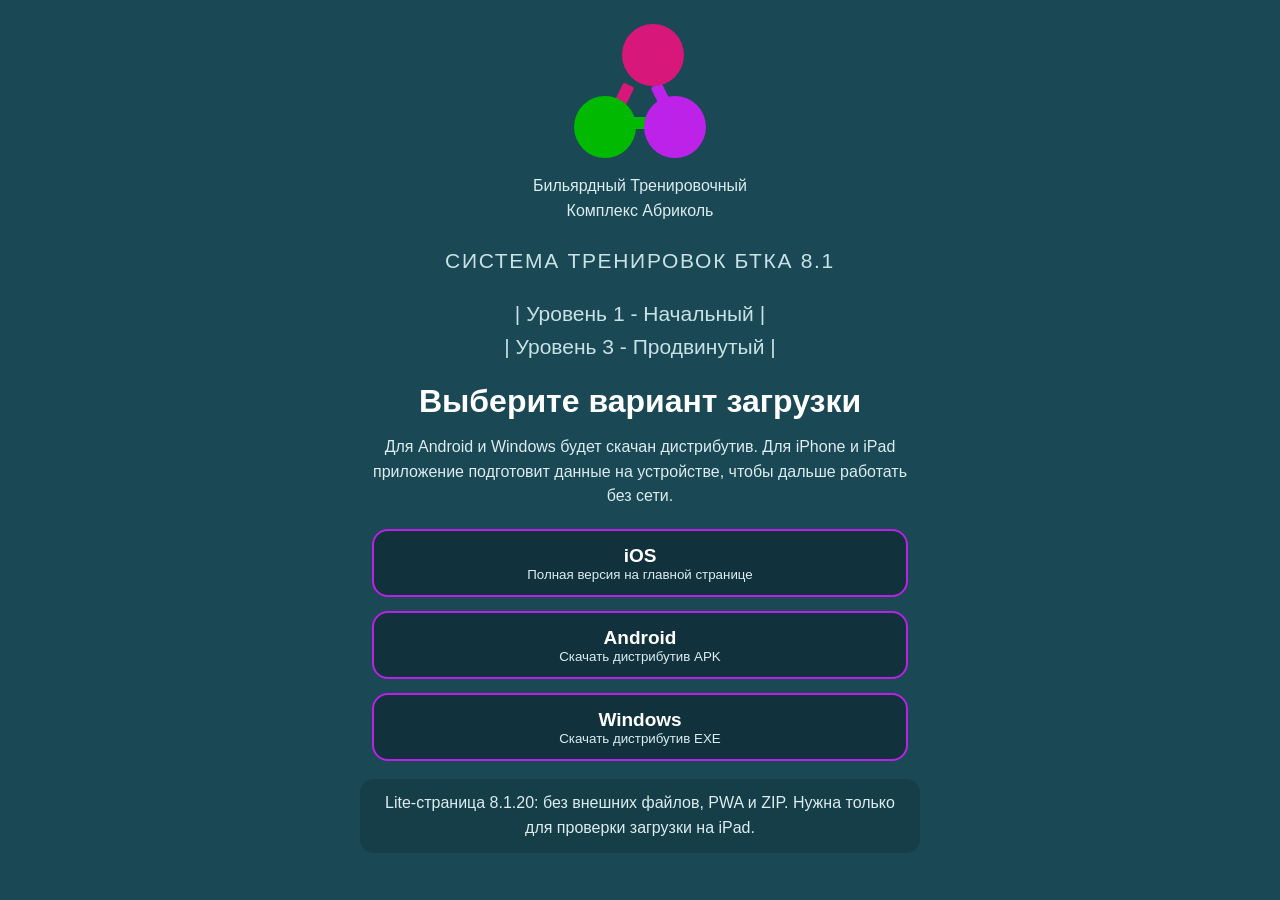
==== lite.html @ d1ba109b "Initial BTCA 10.1 PWA publish (Level 3) Co-authored-by: Cursor <cursoragent@cursor.com>" ====
<!doctype html>
<html lang="ru">
  <head>
    <meta charset="UTF-8" />
    <meta name="viewport" content="width=device-width, initial-scale=1.0, viewport-fit=cover" />
    <meta name="theme-color" content="#1a4854" />
    <title>БТКА 8.1 Lite</title>
    <style>
      body {
        margin: 0;
        background: #1a4854;
        color: #fff;
        font-family: Arial, sans-serif;
        -webkit-user-select: none;
        user-select: none;
      }
      .app {
        width: min(560px, 100%);
        margin: 0 auto;
        padding: 24px 12px;
        text-align: center;
      }
      .logo-mark {
        width: 132px;
        height: 132px;
        margin: 0 auto 18px;
        position: relative;
      }
      .dot {
        position: absolute;
        width: 62px;
        height: 62px;
        border-radius: 50%;
      }
      .dot--red {
        left: 48px;
        top: 0;
        background: #d8177a;
      }
      .dot--green {
        left: 0;
        top: 72px;
        background: #00b900;
      }
      .dot--violet {
        right: 0;
        top: 72px;
        background: #bd22e8;
      }
      .bar {
        position: absolute;
        height: 12px;
        border-radius: 2px;
        transform-origin: left center;
      }
      .bar--green {
        left: 48px;
        top: 93px;
        width: 58px;
        background: #00b900;
      }
      .bar--red {
        left: 55px;
        top: 55px;
        width: 68px;
        background: #d8177a;
        transform: rotate(116deg);
      }
      .bar--violet {
        left: 82px;
        top: 55px;
        width: 68px;
        background: #bd22e8;
        transform: rotate(64deg);
      }
      h1 {
        margin: 16px 0 12px;
        font-size: 32px;
        line-height: 1.08;
      }
      p {
        color: #dcecef;
        line-height: 1.55;
      }
      .eyebrow {
        color: #c8e2e6;
        letter-spacing: 0.08em;
        text-transform: uppercase;
        font-size: 21px;
      }
      .levels {
        color: #c8e2e6;
        font-size: 21px;
        line-height: 1.55;
      }
      .buttons {
        display: grid;
        gap: 14px;
        margin-top: 20px;
      }
      .button {
        display: grid;
        align-content: center;
        min-height: 64px;
        width: 95%;
        margin: 0 auto;
        border: 2px solid #bb20e8;
        border-radius: 16px;
        background: rgba(12, 36, 45, 0.58);
        color: #fff;
        text-decoration: none;
      }
      .button strong {
        font-size: 19px;
      }
      .button small {
        color: #dcecef;
      }
      .note {
        margin-top: 18px;
        padding: 12px;
        border-radius: 14px;
        background: rgba(0, 0, 0, 0.14);
        color: #dcecef;
      }
    </style>
  </head>
  <body>
    <main class="app">
      <div class="logo-mark" aria-label="Упрощённый логотип БТКА">
        <span class="bar bar--green"></span>
        <span class="bar bar--red"></span>
        <span class="bar bar--violet"></span>
        <span class="dot dot--red"></span>
        <span class="dot dot--green"></span>
        <span class="dot dot--violet"></span>
      </div>
      <p>Бильярдный Тренировочный<br />Комплекс Абриколь</p>
      <p class="eyebrow">Система тренировок БТКА 8.1</p>
      <p class="levels">| Уровень 1 - Начальный |<br />| Уровень 3 - Продвинутый |</p>
      <h1>Выберите вариант загрузки</h1>
      <p>Для Android и Windows будет скачан дистрибутив. Для iPhone и iPad приложение подготовит данные на устройстве, чтобы дальше работать без сети.</p>
      <nav class="buttons">
        <a class="button" href="/"><strong>iOS</strong><small>Полная версия на главной странице</small></a>
        <a class="button" href="https://clc.li/btca-android-8-1" target="_blank" rel="noopener noreferrer"><strong>Android</strong><small>Скачать дистрибутив APK</small></a>
        <a class="button" href="https://clc.li/btca-windows-8-1" target="_blank" rel="noopener noreferrer"><strong>Windows</strong><small>Скачать дистрибутив EXE</small></a>
      </nav>
      <p class="note">Lite-страница 8.1.20: без внешних файлов, PWA и ZIP. Нужна только для проверки загрузки на iPad.</p>
    </main>
  </body>
</html>
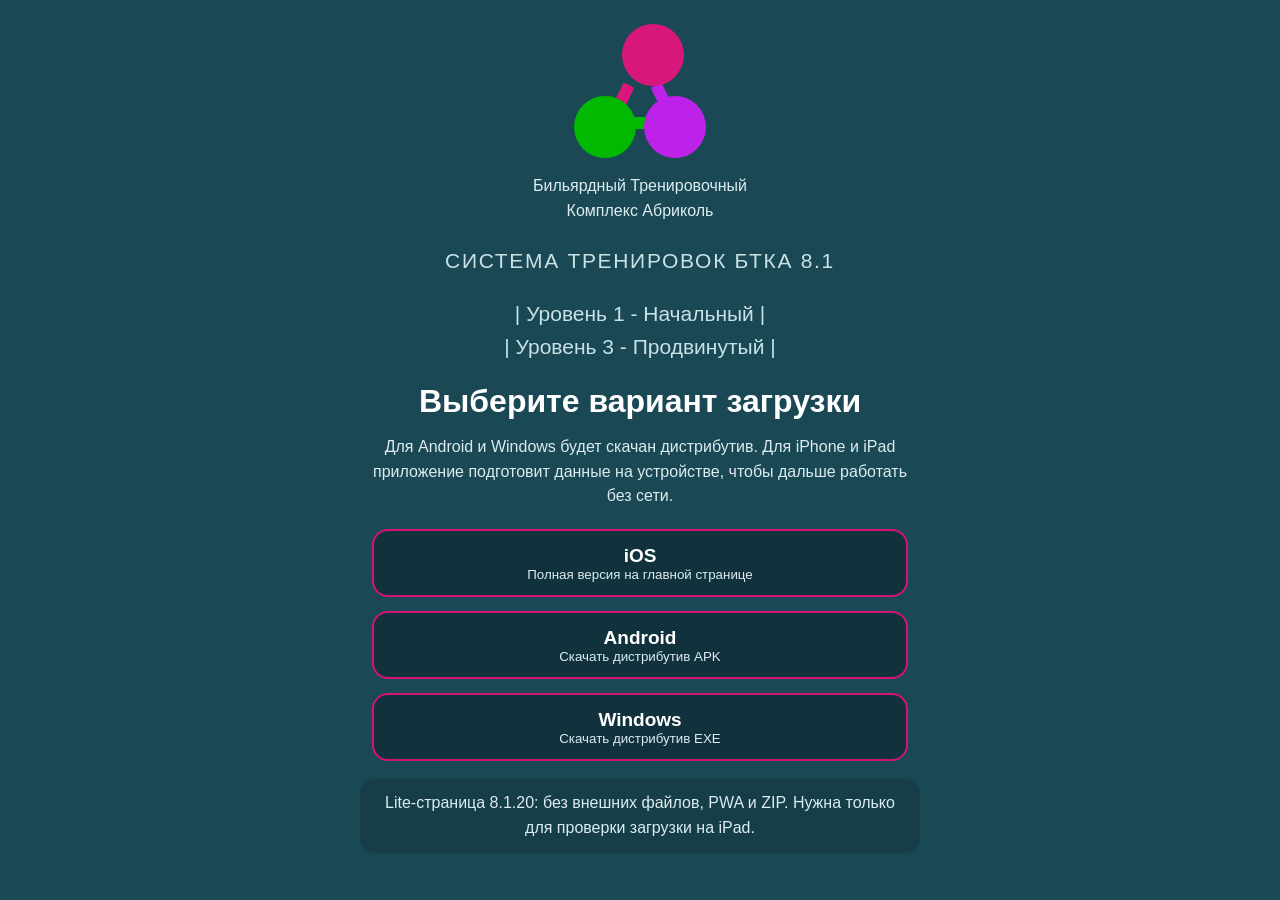
==== commit f1110422: "Deploy btca10-web-10.1.6 (verified build)" ====
--- a/lite.html
+++ b/lite.html
@@ -104,7 +104,7 @@
         min-height: 64px;
         width: 95%;
         margin: 0 auto;
-        border: 2px solid #bb20e8;
+        border: 2px solid #d31472;
         border-radius: 16px;
         background: rgba(12, 36, 45, 0.58);
         color: #fff;
